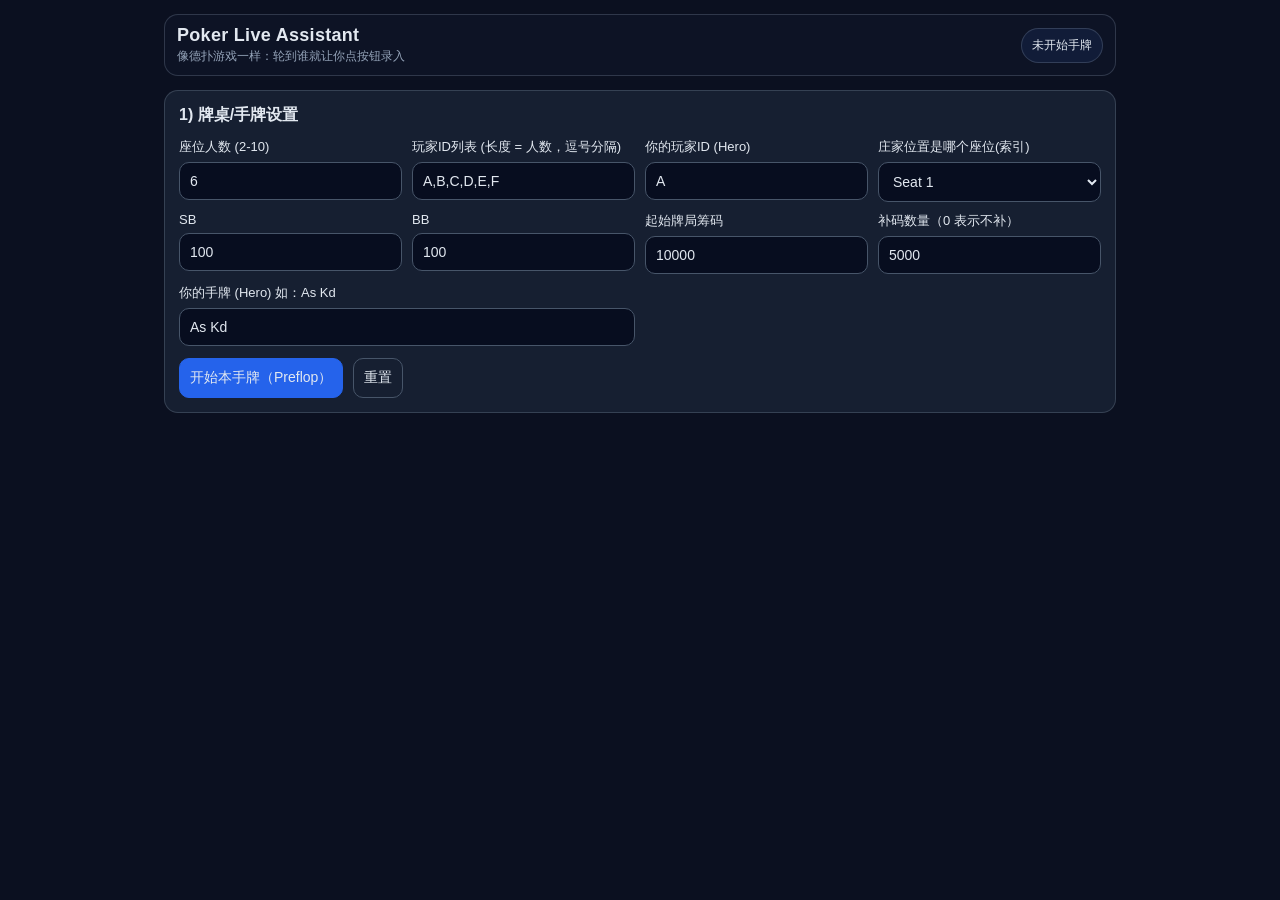
==== index.html @ 904e04be "feat: add poker live assistant MVP Made-with: Cursor" ====
<!doctype html>
<html lang="zh-CN">
  <head>
    <meta charset="UTF-8" />
    <meta name="viewport" content="width=device-width, initial-scale=1.0" />
    <title>Poker Live Assistant - MVP</title>
    <link rel="stylesheet" href="./prototype/web-app/styles.css" />
  </head>
  <body>
    <main class="wrap">
      <header class="topbar">
        <div>
          <div class="title">Poker Live Assistant</div>
          <div class="subtitle">像德扑游戏一样：轮到谁就让你点按钮录入</div>
        </div>
        <div class="pill" id="handStatusPill">未开始手牌</div>
      </header>

      <section class="panel" id="setupPanel">
        <h2>1) 牌桌/手牌设置</h2>

        <div class="formGrid">
          <label>
            座位人数 (2-10)
            <input id="nInput" type="number" value="6" min="2" max="10" />
          </label>

          <label>
            玩家ID列表 (长度 = 人数，逗号分隔)
            <input id="playerIdsInput" value="A,B,C,D,E,F" />
          </label>

          <label>
            你的玩家ID (Hero)
            <input id="heroIdInput" value="A" />
          </label>

          <label>
            庄家位置是哪个座位(索引)
            <select id="dealerSeatInput"></select>
          </label>

          <label>
            SB
            <input id="sbInput" type="number" value="100" />
          </label>

          <label>
            BB
            <input id="bbInput" type="number" value="100" />
          </label>

          <label>
            起始牌局筹码
            <input id="startingStackInput" type="number" value="10000" />
          </label>

          <label>
            补码数量（0 表示不补）
            <input id="rebuyAmountInput" type="number" value="5000" />
          </label>

          <label class="span2">
            你的手牌 (Hero) 如：As Kd
            <input id="heroCardsInput" value="As Kd" />
          </label>
        </div>

        <div class="actionsRow">
          <button id="startHandBtn" class="primary">开始本手牌（Preflop）</button>
          <button id="resetBtn" class="ghost">重置</button>
        </div>
      </section>

      <section class="panel hidden" id="gamePanel">
        <h2>2) 扑克牌桌</h2>

        <div class="tableLayout">
          <div class="tableArea">
            <div class="felt">
              <div class="centerInfo">
                <div class="centerLine">
                  <span class="k">街：</span><span id="streetLabel">preflop</span>
                </div>
                <div class="centerLine">
                  <span class="k">底池 Pot：</span><span id="potLabel">0</span>
                </div>
                <div class="centerLine">
                  <span class="k">当前跟注 CurrentBet：</span><span id="currentBetLabel">0</span>
                </div>
                <div class="centerLine">
                  <span class="k">出牌顺序：</span><span id="orderLabel">-</span>
                </div>
              </div>

              <div class="boardArea" aria-label="公牌显示">
                <div class="cardSlots" id="boardSlots"></div>
              </div>

              <div class="seats" id="seats"></div>
            </div>
          </div>

          <div class="side">
            <div class="cardPanel">
              <div class="sectionTitle">当前轮到</div>
              <div class="bigText" id="currentActorText">-</div>
              <div class="smallText">
                <div>toCall：<span id="toCallLabel">0</span></div>
                <div>你的建议/解释（仅基于概率）：</div>
              </div>
            </div>

            <div class="cardPanel">
              <div class="sectionTitle">动作录入（按顺序出牌）</div>
              <div class="hint" id="actionHint">开始后会自动轮到某位玩家</div>

              <div class="actionBtns">
                <button id="foldBtn" class="danger">fold</button>
                <button id="checkBtn">check</button>
                <button id="callBtn">call</button>
                <div class="rowInline">
                  <label class="miniLabel">
                    raise 到 (total bet)
                    <input id="raiseToInput" type="number" value="0" />
                  </label>
                </div>
                <button id="raiseBtn">raise</button>
                <button id="allInBtn" class="warning">all-in</button>
              </div>

              <div class="nlArea">
                <div class="sectionTitle">自然语言（可选）</div>
                <input id="nlInput" placeholder="例：fold；call；raise 2400；all-in 1200" />
                <button id="parseNlBtn" class="ghost">解析并提交给当前行动者</button>
              </div>
            </div>

            <div class="cardPanel">
              <div class="sectionTitle">建议输出（主引擎/备引擎）</div>
              <div class="actionsRow tight">
                <button id="calcFastBtn">主引擎（快）</button>
                <button id="calcAccurateBtn">备引擎（更准）</button>
              </div>
              <pre id="resultView" class="log"></pre>
            </div>

            <div class="cardPanel">
              <div class="sectionTitle">行动记录</div>
              <pre id="actionsView" class="log"></pre>
            </div>

            <div class="cardPanel">
              <div class="sectionTitle">进入下一街</div>
              <div class="boardInputs">
                <label>
                  flop (3 张)
                  <input id="flopInput" placeholder="Ah 7c 2d" />
                </label>
                <button id="startFlopBtn" disabled>开始 Flop</button>

                <label>
                  turn (1 张)
                  <input id="turnInput" placeholder="Kc" />
                </label>
                <button id="startTurnBtn" disabled>开始 Turn</button>

                <label>
                  river (1 张)
                  <input id="riverInput" placeholder="9s" />
                </label>
                <button id="startRiverBtn" disabled>开始 River</button>
              </div>
            </div>
          </div>
        </div>
      </section>
    </main>

    <script src="./prototype/web-app/script.js"></script>
  </body>
</html>
---- prototype/web-app/styles.css ----
* { box-sizing: border-box; }
body {
  margin: 0;
  font-family: -apple-system, BlinkMacSystemFont, "Segoe UI", sans-serif;
  background: #0b1020;
  color: #e2e8f0;
}

.wrap {
  max-width: 980px;
  margin: 0 auto;
  padding: 14px;
}

.topbar {
  display: flex;
  align-items: center;
  justify-content: space-between;
  gap: 10px;
  padding: 10px 12px;
  border: 1px solid rgba(148, 163, 184, 0.25);
  background: rgba(15, 23, 42, 0.6);
  border-radius: 14px;
}

.title { font-weight: 800; letter-spacing: 0.3px; font-size: 18px; }
.subtitle { color: #94a3b8; font-size: 12px; margin-top: 2px; }
.pill {
  padding: 8px 10px;
  border-radius: 999px;
  background: #111c38;
  border: 1px solid rgba(148, 163, 184, 0.25);
  font-size: 12px;
  white-space: nowrap;
}

.panel {
  margin-top: 14px;
  padding: 14px;
  border-radius: 14px;
  border: 1px solid rgba(148, 163, 184, 0.25);
  background: rgba(30, 41, 59, 0.65);
}
.hidden { display: none; }

h2 { margin: 0 0 12px; font-size: 16px; }

.formGrid {
  display: grid;
  grid-template-columns: repeat(auto-fit, minmax(180px, 1fr));
  gap: 10px;
}
label { display: flex; flex-direction: column; gap: 6px; font-size: 13px; }
.span2 { grid-column: span 2; }

input, select, button {
  border-radius: 10px;
  border: 1px solid rgba(71, 85, 105, 1);
  background: #070d1f;
  color: #e2e8f0;
  padding: 10px 10px;
  font-size: 14px;
}

.primary {
  background: #2563eb;
  border-color: #2563eb;
}
.primary:hover { filter: brightness(1.05); }
.ghost { background: transparent; }

.actionsRow {
  margin-top: 12px;
  display: flex;
  gap: 10px;
  flex-wrap: wrap;
}
.tight { margin-top: 8px; }

.tableLayout {
  display: grid;
  grid-template-columns: 1fr 320px;
  gap: 14px;
  align-items: start;
}

@media (max-width: 860px) {
  .tableLayout { grid-template-columns: 1fr; }
  .side { order: 2; }
}

.tableArea { padding: 6px 0; }
.felt {
  position: relative;
  width: min(92vw, 420px);
  height: min(92vw, 420px);
  margin: 0 auto;
  border-radius: 50%;
  background:
    radial-gradient(circle at 35% 25%, rgba(56, 189, 248, 0.25), transparent 45%),
    radial-gradient(circle at 70% 70%, rgba(34, 197, 94, 0.18), transparent 48%),
    linear-gradient(#0f3d2e, #0b2f24);
  border: 1px solid rgba(148, 163, 184, 0.25);
  overflow: hidden;
}

.seats { position: absolute; inset: 0; }

.seat {
  position: absolute;
  width: 110px;
  transform: translate(-50%, -50%);
  text-align: center;
  padding: 6px 6px 8px;
}

.seat .seatId { font-weight: 800; font-size: 13px; }
.seat .seatPos { font-size: 11px; color: rgba(226, 232, 240, 0.7); margin-top: 3px; }
.seat .stack { font-size: 11px; color: rgba(226, 232, 240, 0.85); margin-top: 4px; }
.seat .marker { margin-top: 6px; font-size: 10px; opacity: 0.9; }

.seat.heroGlow {
  outline: 2px solid rgba(56, 189, 248, 0.55);
  border-radius: 12px;
}

.seat .statusFold { color: #f87171; font-weight: 700; }
.seat .statusAllIn { color: #fbbf24; font-weight: 700; }

.cardChipRow {
  display: flex;
  justify-content: center;
  gap: 4px;
  margin-top: 8px;
}
.cardChip {
  width: 26px;
  height: 36px;
  border-radius: 6px;
  border: 1px solid rgba(148, 163, 184, 0.35);
  background: rgba(2, 6, 23, 0.8);
  display: flex;
  align-items: center;
  justify-content: center;
  font-size: 10px;
  font-weight: 800;
}
.cardChip.unknown {
  background: rgba(2, 6, 23, 0.35);
  color: rgba(226, 232, 240, 0.4);
}

.centerInfo {
  position: absolute;
  top: 44%;
  left: 50%;
  transform: translate(-50%, -50%);
  width: 210px;
  padding: 10px;
  border-radius: 14px;
  background: rgba(2, 6, 23, 0.55);
  border: 1px solid rgba(148, 163, 184, 0.25);
  z-index: 2;
}
.centerLine { font-size: 12px; color: rgba(226, 232, 240, 0.92); margin-top: 4px; }
.centerLine:first-child { margin-top: 0; }
.centerLine .k { color: rgba(148, 163, 184, 0.9); }

.boardArea {
  position: absolute;
  inset: 0;
  z-index: 1;
  pointer-events: none;
}
.cardSlots {
  position: absolute;
  top: 50%;
  left: 50%;
  transform: translate(-50%, -10%);
  width: 240px;
  display: grid;
  grid-template-columns: repeat(5, 1fr);
  gap: 8px;
}
.boardSlot {
  width: 100%;
  height: 44px;
  border-radius: 10px;
  border: 1px solid rgba(148, 163, 184, 0.25);
  background: rgba(2, 6, 23, 0.55);
  display: flex;
  align-items: center;
  justify-content: center;
  font-size: 12px;
  font-weight: 900;
  color: rgba(226, 232, 240, 0.6);
}
.boardSlot.filled {
  color: rgba(226, 232, 240, 0.95);
  background: rgba(2, 6, 23, 0.78);
}

.side { display: flex; flex-direction: column; gap: 14px; }
.cardPanel {
  border-radius: 14px;
  border: 1px solid rgba(148, 163, 184, 0.25);
  background: rgba(2, 6, 23, 0.35);
  padding: 12px;
}
.sectionTitle { color: rgba(148, 163, 184, 1); font-size: 12px; font-weight: 800; }
.bigText { font-weight: 900; font-size: 18px; margin-top: 8px; }
.smallText { margin-top: 10px; font-size: 12px; color: rgba(226, 232, 240, 0.85); }
.hint { color: rgba(148, 163, 184, 1); font-size: 12px; margin-top: 8px; }

.actionBtns { display: grid; grid-template-columns: repeat(2, 1fr); gap: 10px; margin-top: 10px; }
.danger { background: #ef4444; border-color: #ef4444; }
.warning { background: #f59e0b; border-color: #f59e0b; }

.rowInline { grid-column: span 2; display: flex; gap: 10px; align-items: center; justify-content: space-between; }
.miniLabel { flex: 1; }
.miniLabel input { width: 100%; }

.nlArea { margin-top: 12px; }
.actionsRow.tight { display: flex; gap: 10px; }

.log {
  background: rgba(2, 6, 23, 0.7);
  border: 1px solid rgba(148, 163, 184, 0.25);
  border-radius: 10px;
  padding: 10px;
  min-height: 72px;
  white-space: pre-wrap;
  font-size: 12px;
}

.boardInputs {
  margin-top: 10px;
  display: grid;
  grid-template-columns: 1fr;
  gap: 10px;
}

.boardInputs button { width: 100%; }
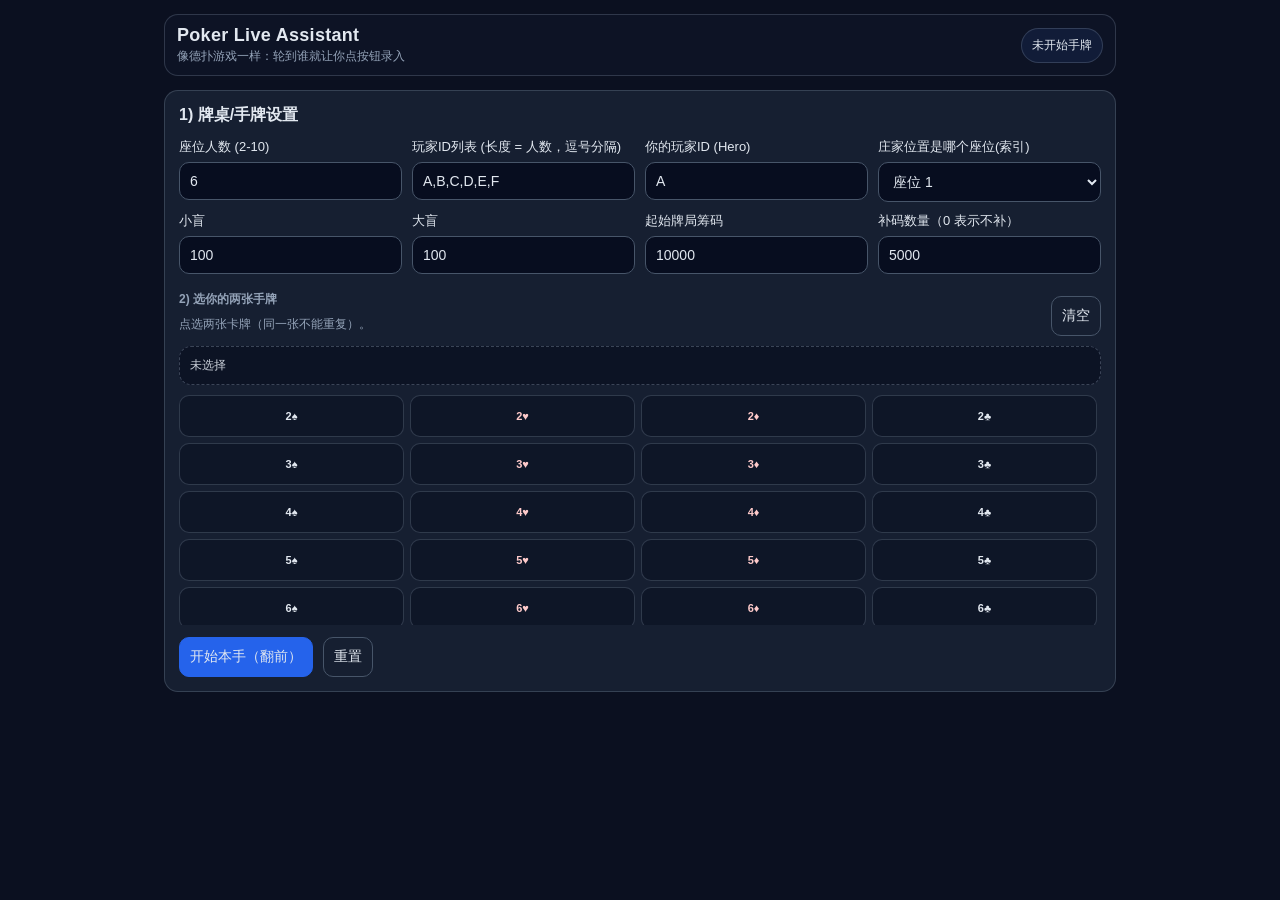
==== commit 336a6c96: "chore: improve UX with card pickers Made-with: Cursor" ====
--- a/index.html
+++ b/index.html
@@ -41,12 +41,12 @@
           </label>
 
           <label>
-            SB
+            小盲
             <input id="sbInput" type="number" value="100" />
           </label>
 
           <label>
-            BB
+            大盲
             <input id="bbInput" type="number" value="100" />
           </label>
 
@@ -59,15 +59,25 @@
             补码数量（0 表示不补）
             <input id="rebuyAmountInput" type="number" value="5000" />
           </label>
+        </div>
 
-          <label class="span2">
-            你的手牌 (Hero) 如：As Kd
-            <input id="heroCardsInput" value="As Kd" />
-          </label>
+        <div class="pickerArea">
+          <div class="pickerHeader">
+            <div>
+              <div class="sectionTitle">2) 选你的两张手牌</div>
+              <div class="hint">点选两张卡牌（同一张不能重复）。</div>
+            </div>
+            <div class="actionsRow tight">
+              <button id="clearHandBtn" class="ghost">清空</button>
+            </div>
+          </div>
+
+          <div class="selectedRow" id="handSelectedRow">未选择</div>
+          <div id="handPicker" class="cardPicker" aria-label="手牌选择器"></div>
         </div>
 
         <div class="actionsRow">
-          <button id="startHandBtn" class="primary">开始本手牌（Preflop）</button>
+          <button id="startHandBtn" class="primary">开始本手（翻前）</button>
           <button id="resetBtn" class="ghost">重置</button>
         </div>
       </section>
@@ -83,10 +93,10 @@
                   <span class="k">街：</span><span id="streetLabel">preflop</span>
                 </div>
                 <div class="centerLine">
-                  <span class="k">底池 Pot：</span><span id="potLabel">0</span>
+                  <span class="k">底池：</span><span id="potLabel">0</span>
                 </div>
                 <div class="centerLine">
-                  <span class="k">当前跟注 CurrentBet：</span><span id="currentBetLabel">0</span>
+                  <span class="k">当前下注：</span><span id="currentBetLabel">0</span>
                 </div>
                 <div class="centerLine">
                   <span class="k">出牌顺序：</span><span id="orderLabel">-</span>
@@ -106,7 +116,7 @@
               <div class="sectionTitle">当前轮到</div>
               <div class="bigText" id="currentActorText">-</div>
               <div class="smallText">
-                <div>toCall：<span id="toCallLabel">0</span></div>
+                <div>需要补的金额：<span id="toCallLabel">0</span></div>
                 <div>你的建议/解释（仅基于概率）：</div>
               </div>
             </div>
@@ -116,31 +126,31 @@
               <div class="hint" id="actionHint">开始后会自动轮到某位玩家</div>
 
               <div class="actionBtns">
-                <button id="foldBtn" class="danger">fold</button>
-                <button id="checkBtn">check</button>
-                <button id="callBtn">call</button>
+                <button id="foldBtn" class="danger">弃牌</button>
+                <button id="checkBtn">过牌</button>
+                <button id="callBtn">跟注</button>
                 <div class="rowInline">
                   <label class="miniLabel">
-                    raise 到 (total bet)
+                    加注到（总下注）
                     <input id="raiseToInput" type="number" value="0" />
                   </label>
                 </div>
-                <button id="raiseBtn">raise</button>
-                <button id="allInBtn" class="warning">all-in</button>
+                <button id="raiseBtn">加注</button>
+                <button id="allInBtn" class="warning">全下</button>
               </div>
 
               <div class="nlArea">
                 <div class="sectionTitle">自然语言（可选）</div>
-                <input id="nlInput" placeholder="例：fold；call；raise 2400；all-in 1200" />
+                <input id="nlInput" placeholder="例：弃牌；过牌；跟注 200；加注 2400；全下 1200" />
                 <button id="parseNlBtn" class="ghost">解析并提交给当前行动者</button>
               </div>
             </div>
 
             <div class="cardPanel">
-              <div class="sectionTitle">建议输出（主引擎/备引擎）</div>
+              <div class="sectionTitle">建议输出（快算/准算）</div>
               <div class="actionsRow tight">
-                <button id="calcFastBtn">主引擎（快）</button>
-                <button id="calcAccurateBtn">备引擎（更准）</button>
+                <button id="calcFastBtn">快算</button>
+                <button id="calcAccurateBtn">准算</button>
               </div>
               <pre id="resultView" class="log"></pre>
             </div>
@@ -151,25 +161,22 @@
             </div>
 
             <div class="cardPanel">
-              <div class="sectionTitle">进入下一街</div>
-              <div class="boardInputs">
-                <label>
-                  flop (3 张)
-                  <input id="flopInput" placeholder="Ah 7c 2d" />
-                </label>
-                <button id="startFlopBtn" disabled>开始 Flop</button>
+              <div class="sectionTitle">进入下一阶段</div>
 
-                <label>
-                  turn (1 张)
-                  <input id="turnInput" placeholder="Kc" />
-                </label>
-                <button id="startTurnBtn" disabled>开始 Turn</button>
+              <div class="boardPickerHeader">
+                <div class="hint" id="boardPickerTitle">翻牌：选 3 张公牌</div>
+                <div class="actionsRow tight">
+                  <button id="clearBoardBtn" class="ghost">清空公牌选择</button>
+                </div>
+              </div>
 
-                <label>
-                  river (1 张)
-                  <input id="riverInput" placeholder="9s" />
-                </label>
-                <button id="startRiverBtn" disabled>开始 River</button>
+              <div class="selectedRow" id="boardSelectedRow">未选择</div>
+              <div id="boardPicker" class="cardPicker" aria-label="公牌选择器"></div>
+
+              <div class="actionsRow">
+                <button id="startFlopBtn" disabled>开始翻牌（确定 3 张）</button>
+                <button id="startTurnBtn" disabled>开始转牌（确定 1 张）</button>
+                <button id="startRiverBtn" disabled>开始河牌（确定 1 张）</button>
               </div>
             </div>
           </div>
--- a/prototype/web-app/styles.css
+++ b/prototype/web-app/styles.css
@@ -242,3 +242,61 @@
 
 .boardInputs button { width: 100%; }
 
+/* --- Card Picker --- */
+.pickerArea { margin-top: 14px; }
+.pickerHeader { display: flex; align-items: center; justify-content: space-between; gap: 10px; flex-wrap: wrap; margin-bottom: 10px; }
+
+.selectedRow {
+  background: rgba(2, 6, 23, 0.45);
+  border: 1px dashed rgba(148, 163, 184, 0.35);
+  border-radius: 12px;
+  padding: 10px;
+  font-size: 12px;
+  color: rgba(226, 232, 240, 0.88);
+  margin-bottom: 10px;
+}
+
+.cardPicker {
+  display: grid;
+  grid-template-columns: repeat(4, 1fr);
+  gap: 6px;
+  max-height: 230px;
+  overflow: auto;
+  padding-right: 4px;
+}
+
+.cardBtn {
+  height: 42px;
+  border-radius: 10px;
+  border: 1px solid rgba(148, 163, 184, 0.25);
+  background: rgba(2, 6, 23, 0.35);
+  color: rgba(226, 232, 240, 0.85);
+  font-weight: 900;
+  font-size: 11px;
+  cursor: pointer;
+  display: flex;
+  align-items: center;
+  justify-content: center;
+  user-select: none;
+}
+
+.cardBtn.suit-red { color: #fecaca; }
+.cardBtn.suit-black { color: #e2e8f0; }
+
+.cardBtn.selected {
+  background: rgba(37, 99, 235, 0.25);
+  border-color: rgba(96, 165, 250, 0.75);
+  box-shadow: 0 0 0 2px rgba(96, 165, 250, 0.25) inset;
+}
+
+.cardBtn.disabled {
+  opacity: 0.35;
+  cursor: not-allowed;
+}
+
+.boardPickerHeader { margin-bottom: 10px; }
+.boardPickerHeader .actionsRow { margin-top: 8px; }
+
+.sectionTitle { margin: 0 0 8px; }
+.boardPickerHeader .hint { margin-top: 0; }
+
